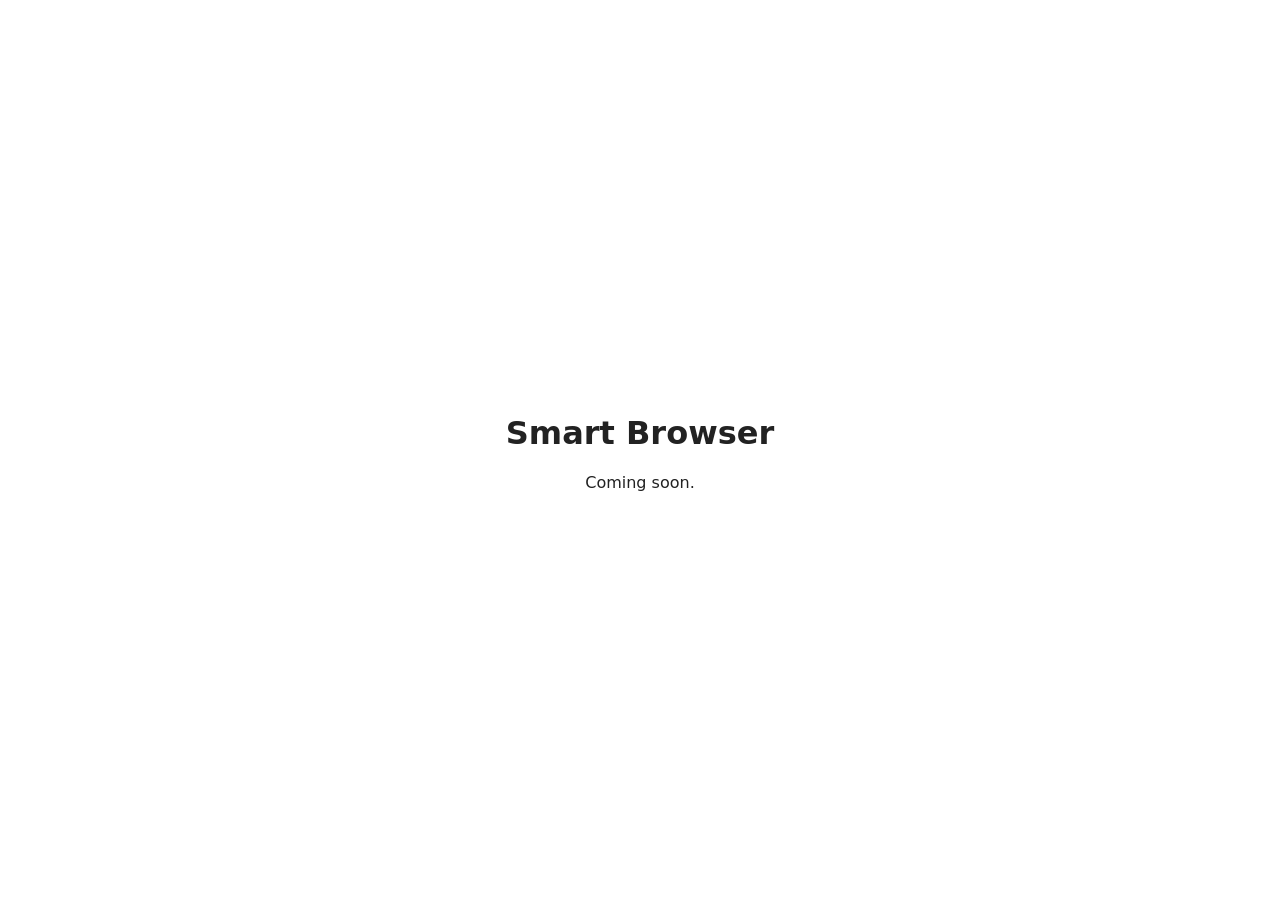
==== public/index.html @ 461204dd "Initial commit" ====
<!DOCTYPE html>
<html lang="en">
<head>
    <meta charset="utf-8">
    <meta name="viewport" content="width=device-width, initial-scale=1">
    <title>Smart Browser</title>
    <style>
        body { margin: 0; min-height: 100vh; display: flex; align-items: center; justify-content: center; font-family: system-ui, sans-serif; background: #fff; color: #222; }
        main { text-align: center; padding: 1rem; }
        @media (prefers-color-scheme: dark) { body { background: #111; color: #eee; } }
    </style>
</head>
<body>
    <main>
        <h1>Smart Browser</h1>
        <p>Coming soon.</p>
    </main>
</body>
</html>
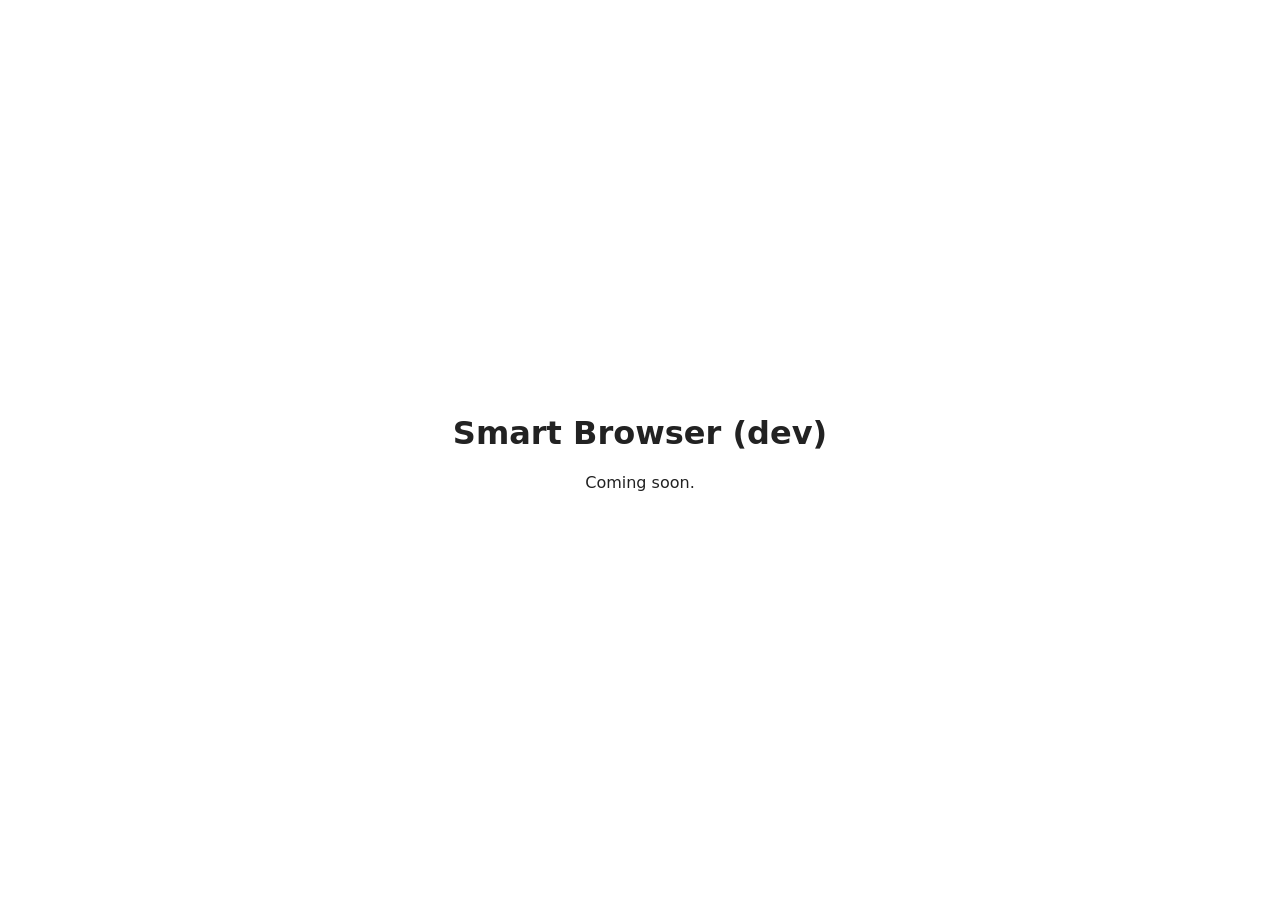
==== commit b8ddc296: "First dev push" ====
--- a/public/index.html
+++ b/public/index.html
@@ -12,7 +12,7 @@
 </head>
 <body>
     <main>
-        <h1>Smart Browser</h1>
+        <h1>Smart Browser (dev)</h1>
         <p>Coming soon.</p>
     </main>
 </body>
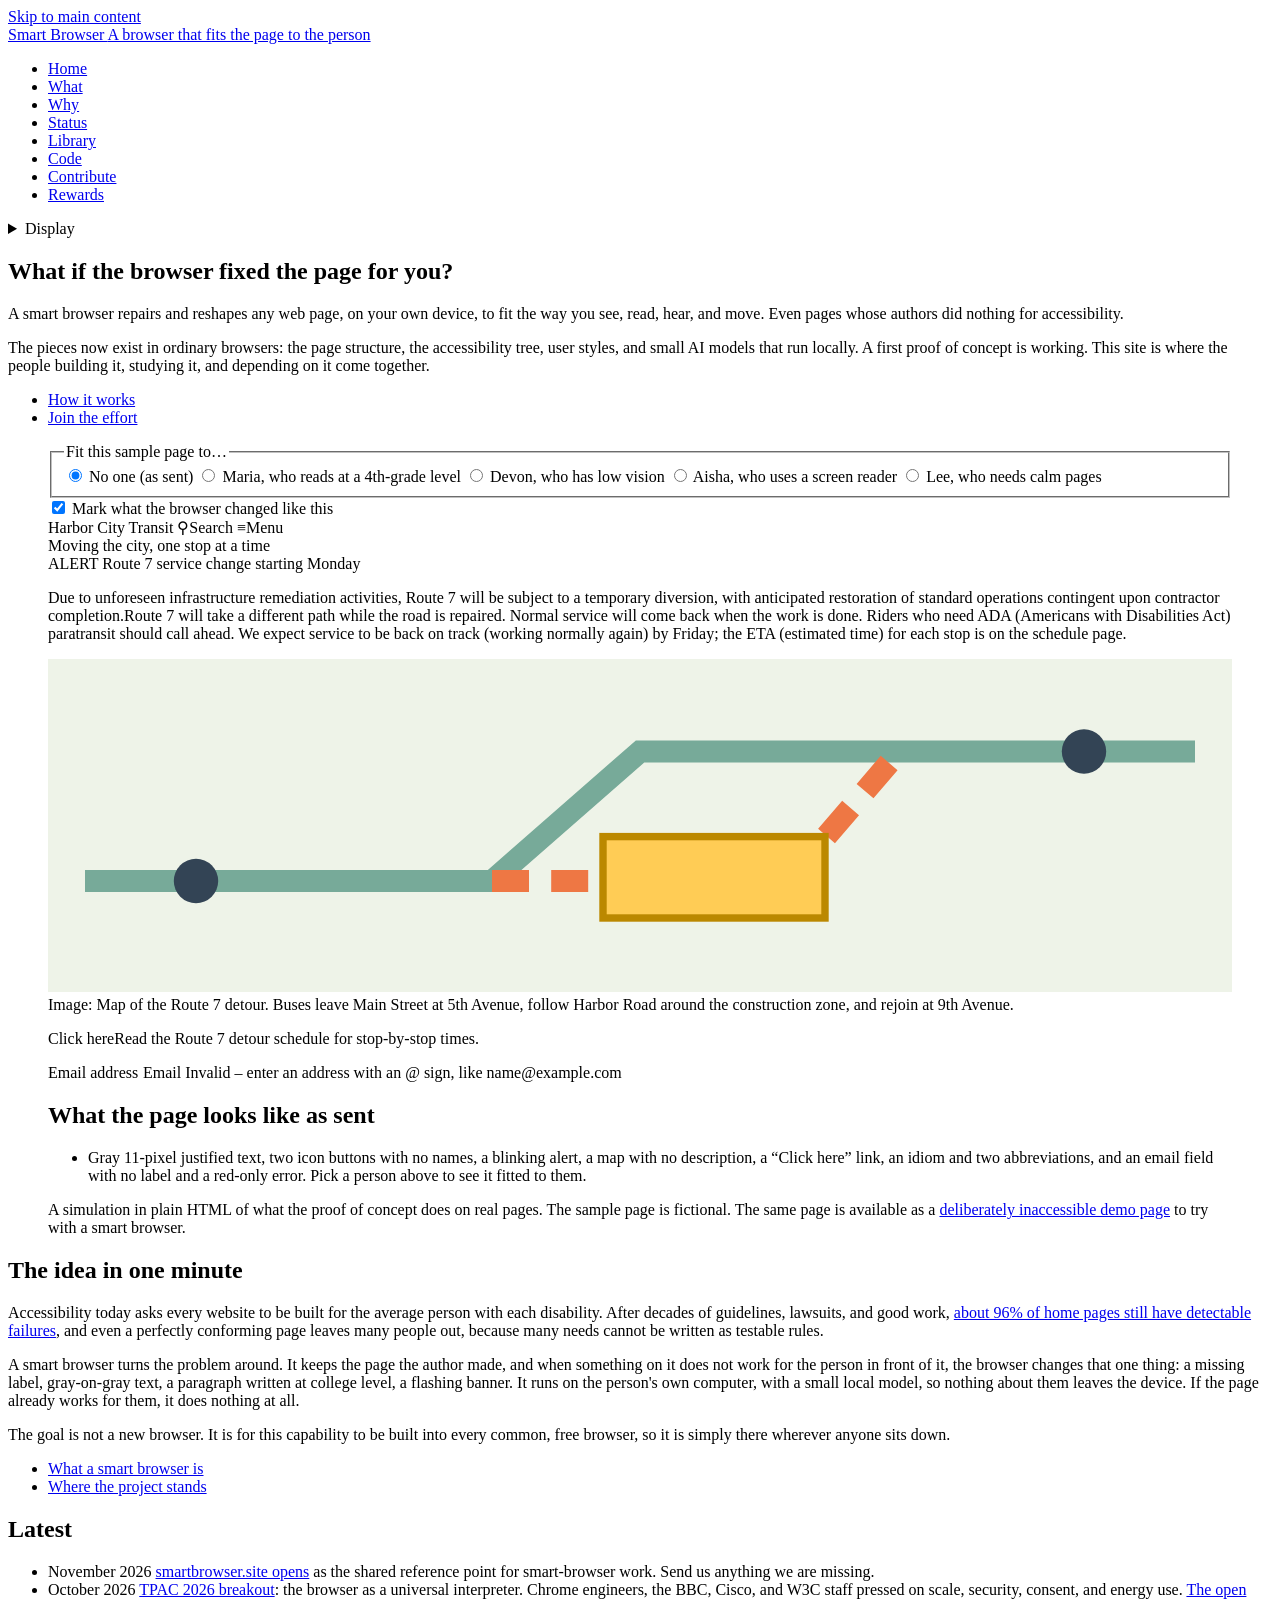
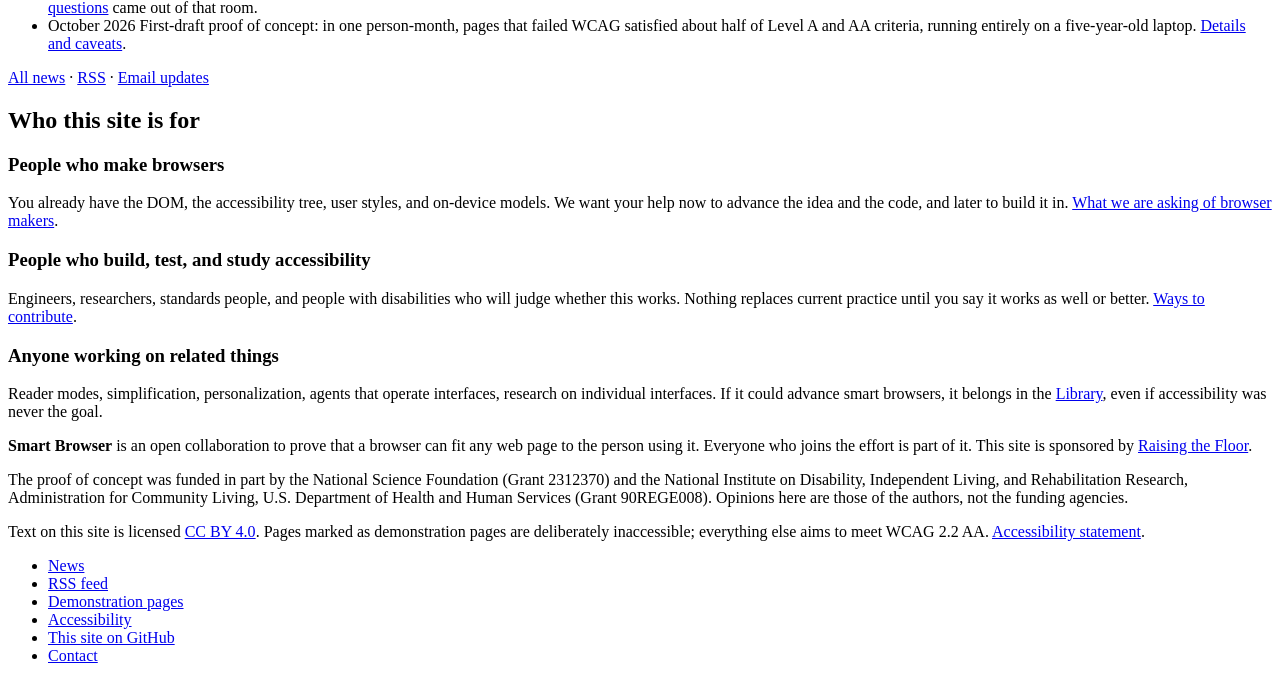
==== commit 1e39982b: "First draft of the Smart Browser site Home with a live 'fit this page to a person' demonstration, Wh" ====
--- a/public/index.html
+++ b/public/index.html
@@ -1,19 +1,194 @@
 <!DOCTYPE html>
-<html lang="en">
+<html lang="en" class="no-js">
 <head>
-    <meta charset="utf-8">
-    <meta name="viewport" content="width=device-width, initial-scale=1">
-    <title>Smart Browser</title>
-    <style>
-        body { margin: 0; min-height: 100vh; display: flex; align-items: center; justify-content: center; font-family: system-ui, sans-serif; background: #fff; color: #222; }
-        main { text-align: center; padding: 1rem; }
-        @media (prefers-color-scheme: dark) { body { background: #111; color: #eee; } }
-    </style>
+<meta charset="utf-8">
+<meta name="viewport" content="width=device-width, initial-scale=1">
+<title>Smart Browser</title>
+<meta name="description" content="A smart browser repairs and reshapes any web page, on the person&#x27;s own device, to fit the way they see, read, hear, and move. An open collaboration to make it real in every common browser.">
+<meta name="theme-color" content="#0a6c6e">
+<meta property="og:title" content="Smart Browser">
+<meta property="og:description" content="A smart browser repairs and reshapes any web page, on the person&#x27;s own device, to fit the way they see, read, hear, and move. An open collaboration to make it real in every common browser.">
+<meta property="og:type" content="website">
+<link rel="icon" href="/assets/favicon.svg" type="image/svg+xml">
+<link rel="alternate" type="application/rss+xml" title="Smart Browser news" href="/feed.xml">
+<link rel="stylesheet" href="/assets/site.css">
+<script>document.documentElement.classList.remove('no-js');try{var p=JSON.parse(localStorage.getItem('sb-display')||'{}');['size','spacing','theme'].forEach(function(k){if(p[k]&&p[k]!=='default'&&p[k]!=='auto')document.documentElement.setAttribute('data-'+k,p[k]);});}catch(e){}</script>
 </head>
 <body>
-    <main>
-        <h1>Smart Browser (dev)</h1>
-        <p>Coming soon.</p>
-    </main>
+<a class="skip" href="#main">Skip to main content</a>
+<header class="site-head">
+  <div class="wrap">
+    <a class="brand" href="/">Smart Browser <span class="tag">A browser that fits the page to the person</span></a>
+    <nav class="site-nav" aria-label="Site">
+      <ul>
+        <li><a href="/" aria-current="page">Home</a></li>
+        <li><a href="/what/">What</a></li>
+        <li><a href="/why/">Why</a></li>
+        <li><a href="/status/">Status</a></li>
+        <li><a href="/library/">Library</a></li>
+        <li><a href="/code/">Code</a></li>
+        <li><a href="/contribute/">Contribute</a></li>
+        <li><a href="/rewards/">Rewards</a></li>
+      </ul>
+    </nav>
+    <details class="display-ctl">
+      <summary>Display</summary>
+      <div class="panel">
+        <fieldset>
+          <legend>Text size</legend>
+          <label><input type="radio" name="size" value="default" checked> Normal</label>
+          <label><input type="radio" name="size" value="larger"> Larger</label>
+          <label><input type="radio" name="size" value="largest"> Largest</label>
+        </fieldset>
+        <fieldset>
+          <legend>Spacing</legend>
+          <label><input type="radio" name="spacing" value="default" checked> Normal</label>
+          <label><input type="radio" name="spacing" value="more"> More space</label>
+        </fieldset>
+        <fieldset>
+          <legend>Colors</legend>
+          <label><input type="radio" name="theme" value="auto" checked> Match my device</label>
+          <label><input type="radio" name="theme" value="light"> Light</label>
+          <label><input type="radio" name="theme" value="dark"> Dark</label>
+        </fieldset>
+        <button type="button" class="btn" data-reset>Reset</button>
+        <p class="small" style="margin:0.8rem 0 0">These choices stay in this browser only. A smart browser would do this, and far more, on every site.</p>
+      </div>
+    </details>
+  </div>
+</header>
+<main id="main">
+
+<section class="hero">
+  <div class="wrap">
+    <div>
+      <h1>What if the browser fixed the page for you?</h1>
+      <p class="lede">A smart browser repairs and reshapes any web page, on your own device, to fit the way you see, read, hear, and move. Even pages whose authors did nothing for accessibility.</p>
+      <p>The pieces now exist in ordinary browsers: the page structure, the accessibility tree, user styles, and small AI models that run locally. A first proof of concept is working. This site is where the people building it, studying it, and depending on it come together.</p>
+      <ul class="actions">
+        <li><a class="btn btn-solid" href="/what/">How it works</a></li>
+        <li><a class="btn" href="/contribute/">Join the effort</a></li>
+      </ul>
+    </div>
+    <figure class="fit" data-fit="none" data-marks="on">
+      <div class="fit-controls">
+        <fieldset>
+          <legend>Fit this sample page to&hellip;</legend>
+          <div class="people">
+            <label><input type="radio" name="fit-person" value="none" checked> No one (as sent)</label>
+            <label><input type="radio" name="fit-person" value="maria"> Maria, who reads at a 4th-grade level</label>
+            <label><input type="radio" name="fit-person" value="devon"> Devon, who has low vision</label>
+            <label><input type="radio" name="fit-person" value="aisha"> Aisha, who uses a screen reader</label>
+            <label><input type="radio" name="fit-person" value="lee"> Lee, who needs calm pages</label>
+          </div>
+        </fieldset>
+        <div class="marks">
+          <input type="checkbox" id="fit-marks" name="fit-marks" checked>
+          <label for="fit-marks">Mark what the browser changed <span class="changed-key" aria-hidden="true">like this</span></label>
+        </div>
+        <div role="status" class="visually-hidden"></div>
+      </div>
+      <div class="fit-stage">
+<div class="mock" aria-hidden="true">
+  <div class="bar">
+    <span class="logo">Harbor City Transit</span>
+    <span class="icon">&#9906;<span class="lbl ch-aisha">Search</span></span>
+    <span class="icon">&#8801;<span class="lbl ch-aisha">Menu</span></span>
+  </div>
+  <div class="tagline">Moving the city, one stop at a time</div>
+  <span class="alert blink ch-devon ch-lee">ALERT</span>
+  <span class="hed ch-devon ch-aisha">Route 7 service change starting Monday</span>
+  <p class="ch-devon ch-lee"><span class="complex">Due to unforeseen infrastructure remediation activities, Route 7 will be subject to a temporary diversion, with anticipated restoration of standard operations contingent upon contractor completion.</span><span class="simple ch-maria">Route 7 will take a different path while the road is repaired. Normal service will come back when the work is done.</span>
+  Riders who need <abbr class="ch-maria">ADA<span class="meaning"> (Americans with Disabilities Act)</span></abbr> paratransit should call ahead. We expect service to be <span class="idiom ch-maria">back on track<span class="meaning"> (working normally again)</span></span> by Friday; the <abbr class="ch-maria">ETA<span class="meaning"> (estimated time)</span></abbr> for each stop is on the schedule page.</p>
+  <span class="img ch-lee">
+    <svg viewBox="0 0 320 90" xmlns="http://www.w3.org/2000/svg">
+      <rect width="320" height="90" fill="#eef3e8"/>
+      <path d="M10 60 H120 L160 25 H310" fill="none" stroke="#7a9" stroke-width="6"/>
+      <path d="M120 60 H200 L230 25" fill="none" stroke="#e74" stroke-width="6" stroke-dasharray="10 6"/>
+      <rect x="150" y="48" width="60" height="22" fill="#fc5" stroke="#b80" stroke-width="2"/>
+      <circle cx="40" cy="60" r="6" fill="#345"/><circle cx="280" cy="25" r="6" fill="#345"/>
+    </svg>
+    <span class="cap ch-aisha">Image: Map of the Route 7 detour. Buses leave Main Street at 5th Avenue, follow Harbor Road around the construction zone, and rejoin at 9th Avenue.</span>
+  </span>
+  <p class="ch-devon ch-lee"><span class="lnk vague ch-devon">Click here</span><span class="lnk clear ch-aisha">Read the Route 7 detour schedule</span> for stop-by-stop times.</p>
+  <form>
+    <span class="lbl ch-aisha" style="margin:0 0.3rem 0 0">Email address</span><span class="field ch-devon">Email</span>
+    <span class="err ch-devon ch-aisha">Invalid<span class="why"> &ndash; enter an address with an @ sign, like name@example.com</span></span>
+  </form>
+</div>
+</div>
+      <figcaption class="fit-live">
+        <h2>What the page looks like as sent</h2>
+        <ul><li class="none">Gray 11-pixel justified text, two icon buttons with no names, a blinking alert, a map with no description, a &ldquo;Click here&rdquo; link, an idiom and two abbreviations, and an email field with no label and a red-only error. Pick a person above to see it fitted to them.</li></ul>
+        <p class="small">A simulation in plain HTML of what the proof of concept does on real pages. The sample page is fictional. The same page is available as a <a href="/demo/transit-notice.html">deliberately inaccessible demo page</a> to try with a smart browser.</p>
+      </figcaption>
+    </figure>
+  </div>
+</section>
+
+<section class="band">
+  <div class="wrap home-grid">
+    <div>
+      <h2>The idea in one minute</h2>
+      <p>Accessibility today asks every website to be built for the average person with each disability. After decades of guidelines, lawsuits, and good work, <a href="/why/">about 96% of home pages still have detectable failures</a>, and even a perfectly conforming page leaves many people out, because many needs cannot be written as testable rules.</p>
+      <p>A smart browser turns the problem around. It keeps the page the author made, and when something on it does not work for the person in front of it, the browser changes that one thing: a missing label, gray-on-gray text, a paragraph written at college level, a flashing banner. It runs on the person's own computer, with a small local model, so nothing about them leaves the device. If the page already works for them, it does nothing at all.</p>
+      <p>The goal is not a new browser. It is for this capability to be built into every common, free browser, so it is simply there wherever anyone sits down.</p>
+      <ul class="actions">
+        <li><a class="btn" href="/what/">What a smart browser is</a></li>
+        <li><a class="btn" href="/status/">Where the project stands</a></li>
+      </ul>
+    </div>
+    <aside class="latest" aria-labelledby="latest-h">
+      <h2 id="latest-h">Latest</h2>
+      <ul class="datelist">
+        <li><time datetime="2026-11">November 2026</time> <a href="/news/#site-launch">smartbrowser.site opens</a> as the shared reference point for smart-browser work. Send us anything we are missing.</li>
+        <li><time datetime="2026-10">October 2026</time> <a href="/news/#tpac-2026">TPAC 2026 breakout</a>: the browser as a universal interpreter. Chrome engineers, the BBC, Cisco, and W3C staff pressed on scale, security, consent, and energy use. <a href="/contribute/#questions">The open questions</a> came out of that room.</li>
+        <li><time datetime="2026-10">October 2026</time> First-draft proof of concept: in one person-month, pages that failed WCAG satisfied about half of Level A and AA criteria, running entirely on a five-year-old laptop. <a href="/status/">Details and caveats</a>.</li>
+      </ul>
+      <p class="small" style="margin:0.8rem 0 0"><a href="/news/">All news</a> &middot; <a href="/feed.xml">RSS</a> &middot; <a href="/contribute/#follow">Email updates</a></p>
+    </aside>
+  </div>
+</section>
+
+<section class="section">
+  <div class="wrap">
+    <h2>Who this site is for</h2>
+    <div class="three-col">
+      <div>
+        <h3>People who make browsers</h3>
+        <p>You already have the DOM, the accessibility tree, user styles, and on-device models. We want your help now to advance the idea and the code, and later to build it in. <a href="/contribute/#browsers">What we are asking of browser makers</a>.</p>
+      </div>
+      <div>
+        <h3>People who build, test, and study accessibility</h3>
+        <p>Engineers, researchers, standards people, and people with disabilities who will judge whether this works. Nothing replaces current practice until you say it works as well or better. <a href="/contribute/">Ways to contribute</a>.</p>
+      </div>
+      <div>
+        <h3>Anyone working on related things</h3>
+        <p>Reader modes, simplification, personalization, agents that operate interfaces, research on individual interfaces. If it could advance smart browsers, it belongs in the <a href="/library/">Library</a>, even if accessibility was never the goal.</p>
+      </div>
+    </div>
+  </div>
+</section>
+</main>
+<footer class="site-foot">
+  <div class="wrap">
+    <div>
+      <p><strong>Smart Browser</strong> is an open collaboration to prove that a browser can fit any web page to the person using it. Everyone who joins the effort is part of it. This site is sponsored by <a href="https://raisingthefloor.org">Raising the Floor</a>.</p>
+      <p>The proof of concept was funded in part by the National Science Foundation (Grant 2312370) and the National Institute on Disability, Independent Living, and Rehabilitation Research, Administration for Community Living, U.S. Department of Health and Human Services (Grant 90REGE008). Opinions here are those of the authors, not the funding agencies.</p>
+      <p>Text on this site is licensed <a href="https://creativecommons.org/licenses/by/4.0/">CC BY 4.0</a>. Pages marked as demonstration pages are deliberately inaccessible; everything else aims to meet WCAG 2.2 AA. <a href="/accessibility/">Accessibility statement</a>.</p>
+    </div>
+    <nav aria-label="Footer">
+      <ul>
+        <li><a href="/news/">News</a></li>
+        <li><a href="/feed.xml">RSS feed</a></li>
+        <li><a href="/demo/">Demonstration pages</a></li>
+        <li><a href="/accessibility/">Accessibility</a></li>
+        <li><a href="https://github.com/raisingthefloor/smartbrowser-website">This site on GitHub</a></li>
+        <li><a href="mailto:gregg@raisingthefloor.org">Contact</a></li>
+      </ul>
+    </nav>
+  </div>
+</footer>
+<script src="/assets/site.js" defer></script>
 </body>
 </html>
